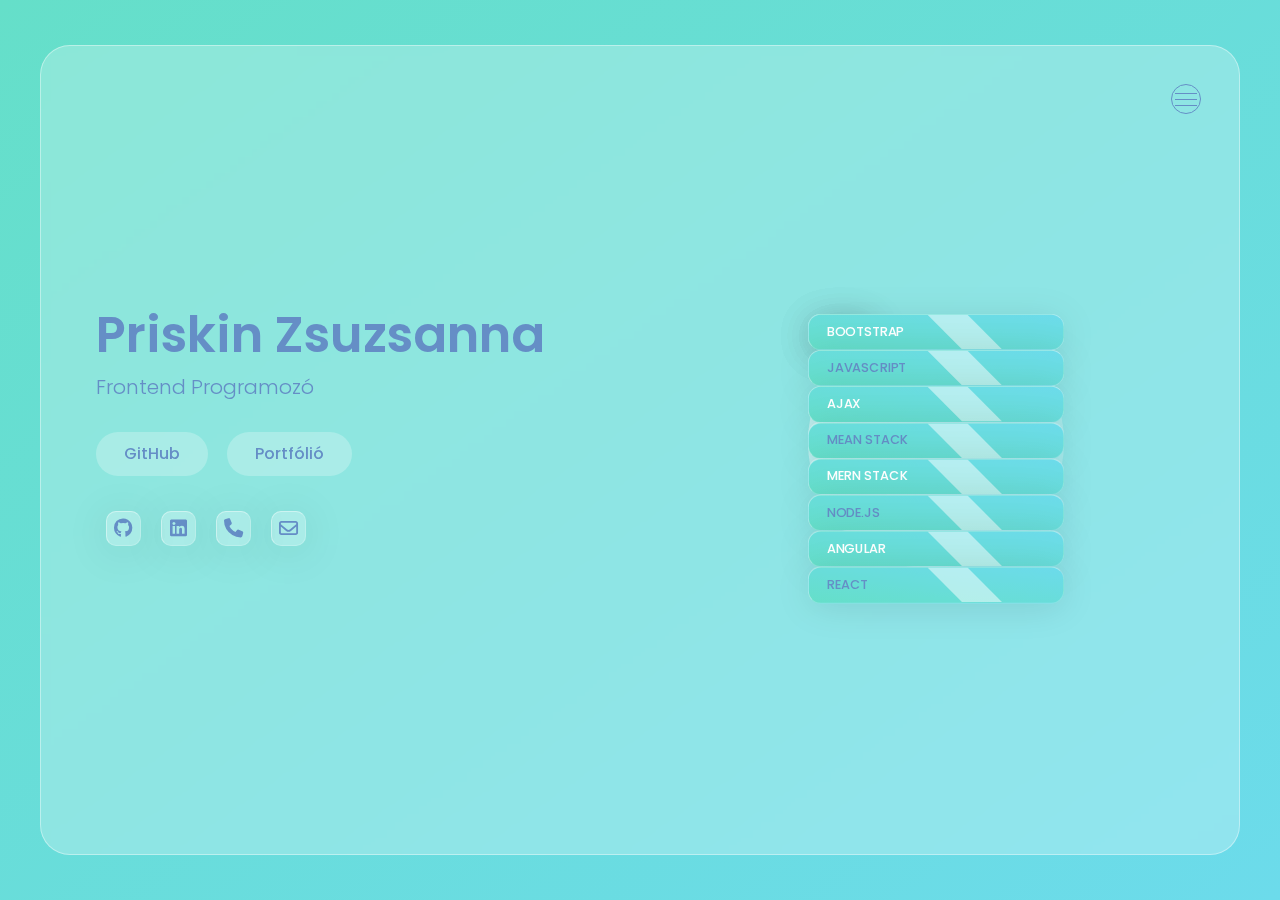
==== index.html @ 1f6a9b93 "favicon" ====
<!DOCTYPE html>
<html lang="en">

<head>
    <meta charset="UTF-8">
    <meta http-equiv="X-UA-Compatible" content="IE=edge">
    <meta name="viewport" content="width=device-width, initial-scale=1.0">
    <link rel="apple-touch-icon" sizes="180x180" href="/apple-touch-icon.png">
    <link rel="icon" type="image/png" sizes="32x32" href="/favicon-32x32.png">
    <link rel="icon" type="image/png" sizes="16x16" href="/favicon-16x16.png">
    <link rel="manifest" href="site.webmanifest">
    <link rel="stylesheet" href="https://cdnjs.cloudflare.com/ajax/libs/font-awesome/6.3.0/css/all.min.css">
    <link rel="stylesheet" href="style.css">
    <title>Priskin Zsuzsanna</title>
</head>

<body>

    <!--Main-->
    <div class="main">
        <!--Home-->
        <section class="home-section align-itens-center" id="home">
            <div class="menu">
                <div></div>
                <div></div>
                <div></div>
            </div>
            <div class="container">
                <div class="row align-itemns-center">
                    <div class="home-text">

                        <h1>priskin zsuzsanna</h1>
                        <h2>frontend programozó</h2>
                        <a href="https://github.com/PriskinZsuzsanna" target="_blank" class="btn">GitHub</a>
                        <a href="#portfolio" class="btn link" data-id="portfolio">portfólió</a>

                        <div class="social">
                            <ul>
                                <li><a href="https://github.com/PriskinZsuzsanna" target="_blank"><i
                                            class="fa-brands fa-github"></i></a></li>
                                <li><a href="https://www.linkedin.com/in/zsuzsanna-priskin-7938a9268/"
                                        target="_blank"><i class="fa-brands fa-linkedin"></i></a></li>
                                <li><a href="tel: +36308145597"><i class="fa-solid fa-phone"></i></a></li>
                                <li><a href="mailto:priskin.zsuzsanna@gmail.com"><i
                                            class="fa-regular fa-envelope"></i></a></li>
                            </ul>
                        </div>
                    </div>
                    <!--div class="home-img">
                        <div class="img-box">
                            <img src="home.jpg" alt="">
                        </div>
                    </div-->
                    <div class="cards">
                        <div class="circle-3">
                            <div class="card">
                                <h4>HTML</h4>
                            </div>
                            <div class="card">
                                <h4>CSS</h4>
                            </div>
                            <div class="card">
                                <h4>BOOTSTRAP</h4>
                            </div>
                            <div class="card">
                                <h4>JAVASCRIPT</h4>
                            </div>
                            <div class="card">
                                <h4>AJAX</h4>
                            </div>
                            <div class="card">
                                <h4>MEAN STACK</h4>
                            </div>
                            <div class="card">
                                <h4>MERN STACK</h4>
                            </div>
                            <div class="card">
                                <h4>NODE.JS</h4>
                            </div>
                            <div class="card">
                                <h4>ANGULAR</h4>
                            </div>
                            <div class="card">
                                <h4>REACT</h4>
                            </div>

                        </div>
                    </div>
                </div>
            </div>
        </section>

        <!--About-->
        <section class="about-section sec-padding hidden" id="about">
            <div class="menu">
                <div></div>
                <div></div>
                <div></div>
            </div>
            <div class="container">
                <div class="row">
                    <div class="section-title">
                        <h2>Rólam</h2>
                    </div>
                </div>
                <div class="row">
                    <!--div class="about-img">
                        <div class="img-box">
                            <img src="home.jpg" alt="">
                        </div>
                    </div-->
                    <div class="about-text">
                        <h3>Pályám</h3>
                        <p>Klasszikus gitárművészként mindig foglalkoztatott, hogyan lehet igazán igényes és elegánsan
                            működő internetes oldalakat létrehozni.
                            A programozásba autodidakta módon fogtam bele és azonnal magávalragadott a sokszínűség, a
                            folyton fejlődő technika, a logika és a design kapcsolata.
                        </p>
                        <p> Sokak első gondolata, hogy igazán messzire tévedtem eredeti pályámtól. Én ezzel
                            ellentétben
                            úgy érzem, hogy a zene, a tanítás és a programozás sokban hasonlít. Az összefüggések
                            felismerése, a hatékony és logikus gondolkozás fontossága, a kreativitás és az alkotás vágya
                            mindhárom szakmát áthathtja.
                        </p>
                        <h3>skills</h3>
                        <div class="skills">
                            <div class="skill-item">html</div>
                            <div class="skill-item">css</div>
                            <div class="skill-item">javascript</div>
                            <div class="skill-item">bootstrap</div>
                            <div class="skill-item">react</div>
                            <div class="skill-item">angular</div>
                            <div class="skill-item">Node.js</div>
                            <div class="skill-item">MERN</div>
                            <div class="skill-item">MEAN</div>
                        </div>

                    </div>

                    <div class="timelines">
                        <div class="about-tabs">
                            <button type="button" class="tab-item active" data-target="#education">tanulmányok</button>
                            <button type="button" class="tab-item" data-target="#experience">tapasztalat</button>
                        </div>
                        <!--Education timeline-->
                        <div class="tab-content active" id="education">
                            <div class="timeline">
                                <div class="timeline-item">
                                    <span class="date">2022-2023</span>
                                    <h4>junior frontend képzés <span>webler oktatóstúdió</span></h4>
                                    <p> Az autodidakta kezdés után a Webler Oktatstúdió Junior Frontend képzésén vettem
                                        részt. Az
                                        itt elsajátított ismeretek mentén rengeteg saját projektet készítettem.
                                        Az önálló tanulást a kurzus mellett is folytattam, és a kurzuson érintett
                                        témaköröket
                                        igyekeztem mélyebben is megismerni.
                                    </p>
                                </div>
                                <div class="timeline-item">
                                    <span class="date">2010 - 2012</span>
                                    <h4>klasszikus gitárművész MA & gitártanár MA <span>Liszt Ferenc Zeneművészeti
                                            Egyetem</span></h4>
                                    <p>
                                    </p>
                                </div>
                                <div class="timeline-item">
                                    <span class="date">2007 - 2010</span>
                                    <h4>klasszikus hangszerművész BA <span>Liszt Ferenc Zeneművészeti Egyetem</span>
                                    </h4>
                                    <p>
                                    </p>
                                </div>

                            </div>
                        </div>
                        <!--Experience-->
                        <div class="tab-content" id="experience">
                            <div class="timeline">
                                <div class="timeline-item">
                                    <span class="date">2022 - 2023</span>
                                    <h4>frontend programozó <span></span></h4>
                                    <p>Frontend gyakorlóprojektek
                                    </p>
                                    <a href="https://github.com/PriskinZsuzsanna" target="_blank" class="btn">GitHub</a>
                                    <a href="#portfolio" class="btn link" data-id="portfolio">portfólió</a>
                                </div>
                            </div>
                            <div class="timeline">
                                <div class="timeline-item">
                                    <span class="date">2009 - </span>
                                    <h4>klasszikus gitártanár <span>Tóth Aladár Zeneiskola</span></h4>
                                    <p>Programozó tanulmányaim megkezdése mellett klasszikus gitártanárként dolgozom. 14
                                        év
                                        folyamatos munkaviszonyt tudok magam mögött a közoktatásban.
                                    </p>

                                </div>
                            </div>

                        </div>
                        <div class="about-btns">
                            <a href="#" class="btn">Életrajz</a>
                            <a href="#contact" class="btn link" data-id="contact">Kapcsolat</a>
                        </div>
                    </div>
                </div>
            </div>
        </section>

        <!--Portfolio-->
        <section class="portfolio-section sec-padding hidden" id="portfolio">
            <div class="menu">
                <div></div>
                <div></div>
                <div></div>
            </div>
            <div class="container">
                <div class="row">
                    <div class="section-title">
                        <h2>portfólió</h2>
                    </div>
                </div>
                <div class="row">
                    <!--Portfolio Item start-->
                    <div class="portfolio-item">
                        <div class="portfolio-item-thumbnail">
                            <a href="https://priskinzsuzsanna.github.io/OOP-Dictionary/" target="_blank">
                                <img src="img/port/dictionary.png" alt="">
                            </a>
                        </div>
                        <h3 class="portfolio-item-title">dictionary</h3>
                        <button type="button" class="btn view-project-btn">info</button>
                        <div class="portfolio-item-details">
                            <div class="description">
                                <h3>Angol egynyelvű szótár jegyzet funkcióval</h3>
                                <p>Javascript: Object Oriented Programing</p>
                                <div class="skills">
                                    <div class="skill-item">OOP</div>
                                    <div class="skill-item">Javascript</div>
                                    <div class="skill-item">Api</div>
                                    <div class="skill-item">Local Storage</div>
                                    <div class="skill-item">Light - Dark theme</div>
                                    <div class="skill-item">Show - Hide elements</div>
                                    <div class="skill-item">Playing Audio</div>
                                </div>
                                <button class="btn"><a href="https://priskinzsuzsanna.github.io/OOP-Dictionary/"
                                        target="_blank">live site</a></button>
                            </div>
                        </div>
                    </div>
                    <div class="portfolio-item">
                        <div class="portfolio-item-thumbnail">
                            <a href="https://priskinzsuzsanna.github.io/FrontendMentorProject-dashboard/"
                                target="_blank">
                                <img src="img/port/dashboard.png" alt="">
                            </a>
                        </div>
                        <h3 class="portfolio-item-title">dashboard</h3>
                        <button type="button" class="btn view-project-btn">info</button>
                        <div class="portfolio-item-details">
                            <div class="description">
                                <h3>Tevékenységnapló</h3>
                                <p>Frontend Mentor Project</p>
                                <div class="skills">
                                    <div class="skill-item">Javascript</div>
                                    <div class="skill-item">Json data</div>
                                    <div class="skill-item">Css Grid</div>
                                    <div class="skill-item">Flexbox</div>
                                    <div class="skill-item">Mobile First Workflow</div>
                                    <div class="skill-item">Active data</div>
                                </div>
                                <button class="btn"><a
                                        href="https://priskinzsuzsanna.github.io/FrontendMentorProject-dashboard/"
                                        target="_blank">live site</a></button>
                            </div>
                        </div>
                    </div>
                    <div class="portfolio-item">
                        <div class="portfolio-item-thumbnail">
                            <a href="https://priskinzsuzsanna.github.io/OOP---ToDo-List/" target="_blank">
                                <img src="img/port/todo-1.png" alt="">
                            </a>
                        </div>
                        <h3 class="portfolio-item-title">todo list with OOP</h3>
                        <button type="button" class="btn view-project-btn">info</button>
                        <div class="portfolio-item-details">
                            <div class="description">
                                <h3>Feladatlista</h3>
                                <p>Javascript: Object Oriented Programming</p>
                                <div class="skills">
                                    <div class="skill-item">Javascript</div>
                                    <div class="skill-item">OOP</div>
                                    <div class="skill-item">Local Storage</div>
                                    <div class="skill-item">Light - Dark theme</div>
                                </div>
                                <button class="btn"><a href="https://priskinzsuzsanna.github.io/OOP---ToDo-List/"
                                        target="_blank">live site</a></button>
                            </div>

                        </div>
                    </div>
                    <div class="portfolio-item">
                        <div class="portfolio-item-thumbnail">
                            <a href="https://priskinzsuzsanna.github.io/Todo-List-with-log-in---javascript/"
                                target="_blank">
                                <img src="img/port/todo-2.png" alt="">
                            </a>
                        </div>
                        <h3 class="portfolio-item-title">todo list with login</h3>
                        <button type="button" class="btn view-project-btn">info</button>
                        <div class="portfolio-item-details">
                            <div class="description">
                                <h3>Feladatlista Bejelentkező felülettel</h3>
                                <p>Javascript</p>
                                <div class="skills">
                                    <div class="skill-item">Javascript</div>
                                    <div class="skill-item">Log in</div>
                                    <div class="skill-item">Todo list</div>
                                    <div class="skill-item">Light - Dark theme saved in local storage</div>
                                </div>
                                <button class="btn"><a
                                        href="https://priskinzsuzsanna.github.io/Todo-List-with-log-in---javascript/"
                                        target="_blank">live site</a></button>
                            </div>
                        </div>
                    </div>
                    <div class="portfolio-item">
                        <div class="portfolio-item-thumbnail">
                            <a href="https://priskinzsuzsanna.github.io/Bootstrap-Balett-LandingPage/" target="_blank">
                                <img src="img/port/balett.png" alt="">
                            </a>
                        </div>
                        <h3 class="portfolio-item-title">balett studio website</h3>
                        <button type="button" class="btn view-project-btn">info</button>
                        <div class="portfolio-item-details">
                            <div class="description">
                                <h3>Balett landing page</h3>
                                <p>Bootstrap Project</p>
                                <div class="skills">
                                    <div class="skill-item">Javascript</div>
                                    <div class="skill-item">New IntersectionObserver</div>
                                    <div class="skill-item">Animations</div>
                                    <div class="skill-item">Bootstrap</div>
                                    <div class="skill-item">CSS</div>
                                    <div class="skill-item">Log in</div>

                                </div>
                                <button class="btn"><a
                                        href="https://priskinzsuzsanna.github.io/Bootstrap-Balett-LandingPage/"
                                        target="_blank">live site</a></button>
                            </div>
                        </div>
                    </div>
                    <div class="portfolio-item">
                        <div class="portfolio-item-thumbnail">
                            <a href="https://priskinzsuzsanna.github.io/Instruments-Memory-Game---Javascript/"
                                target="_blank">
                                <img src="img/port/memory.png" alt="">
                            </a>
                        </div>
                        <h3 class="portfolio-item-title">memory game</h3>
                        <button type="button" class="btn view-project-btn">info</button>
                        <div class="portfolio-item-details">
                            <div class="description">
                                <h3>Memória Játék</h3>
                                <p>javascript</p>
                                <div class="skills">
                                    <div class="skill-item">Javascript</div>
                                    <div class="skill-item">Card matching logic</div>
                                    <div class="skill-item">Reset and shuffle cards for new game</div>
                                    <div class="skill-item">CSS</div>
                                    <div class="skill-item">Flipping cards in css</div>
                                    <div class="skill-item">Keyframes</div>

                                </div>
                                <button class="btn"><a
                                        href="https://priskinzsuzsanna.github.io/Instruments-Memory-Game---Javascript/"
                                        target="_blank">live site</a></button>
                            </div>
                        </div>
                    </div>
                </div>
            </div>
        </section>

        <!--Contact-->
        <section class="contact-section sec-padding hidden " id="contact">
            <div class="menu">
                <div></div>
                <div></div>
                <div></div>
            </div>
            <div class="container">
                <div class="row">
                    <div class="section-title">
                        <h2>kapcsolat</h2>
                    </div>
                </div>
                <div class="row">
                    <div class="form">
                        <form action="https://formsubmit.co/priskin.zsuzsanna@gmail.com" method="POST">
                            <input type="hidden" name="_next"
                                value="https://priskinzsuzsanna.github.io/priskin.zsuzsanna/thankyou.html">
                            <div class="input-data">
                                <input type="text" name="Name" required>
                                <div class="underline"></div>
                                <label for="">Név</label>
                            </div>
                            <div class="input-data">
                                <input type="email" name="Email" required>
                                <div class="underline"></div>
                                <label for="">E-mail</label>
                            </div>
                            <div class="input-data textarea">
                                <textarea rows="8" cols="80" name="Message" required></textarea>
                                <div class="underline"></div>
                                <label for="">Üzenet</label>
                            </div>
                            <div class="button">
                                <button type="submit" value="submit">Küldés</button>
                            </div>
                        </form>

                    </div>
                    <div class="social">
                        <ul>
                            <li><a href="https://github.com/PriskinZsuzsanna" target="_blank"><i
                                        class="fa-brands fa-github"></i></a></li>
                            <li><a href="https://www.linkedin.com/in/zsuzsanna-priskin-7938a9268/" target="_blank"><i
                                        class="fa-brands fa-linkedin"></i></a></li>
                            <li><a href="tel: +36308145597"><i class="fa-solid fa-phone"></i></a></li>
                            <li><a href="mailto:priskin.zsuzsanna@gmail.com"><i class="fa-regular fa-envelope"></i></a>
                            </li>
                        </ul>
                    </div>
                </div>
            </div>
        </section>


    </div>

    <!--Portfolio Pop-Up-->
    <div class="portfolio-popup">
        <div class="pp-inner">
            <div class="pp-content">
                <div class="pp-header">
                    <button type="button" class="btn pp-close"><i class="fa-solid fa-x"></i></button>
                    <div class="pp-thumbnail">
                        <img src="" alt="">
                    </div>
                    <h3></h3>
                </div>
                <div class="pp-body">
                </div>
            </div>
        </div>
    </div>

    <!--Menu Pop-Up-->
    <div class="menu-popup">
        <div class="menu-inner">
            <div class="menu-content">
                <div class="link-a" id="home-btn">
                    <a href="#home" data-id="home">
                        <i class="fa-brands fa-wirsindhandwerk"></i>
                        <h2>Home</h2>
                    </a>
                </div>
                <div class="link-a" id="about-btn">
                    <a href="#about" data-id="about">
                        <i class="fa-solid fa-person-booth"></i>
                        <h2>Rólam</h2>
                    </a>
                </div>
                <div class="link-a" id="portfolio-btn">
                    <a href="#portfolio" data-id="portfolio">
                        <i class="fa-solid fa-compass-drafting"></i>
                        <h2>Portfólió</h2>
                    </a>
                </div>
                <div class="link-a" id="contact-btn">
                    <a href="#contact" data-id="contact">
                        <i class="fa-solid fa-person-through-window"></i>
                        <h2>Kapcsolat</h2>
                    </a>
                </div>

                <div class="git-hub">
                    <button class="btn"><a href="https://github.com/PriskinZsuzsanna"
                            target="_blank">GitHub</a></button>
                </div>

                <div class="close-menu">
                    <i class="fa-solid fa-xmark"></i>
                </div>
            </div>
        </div>
    </div>




    </div>

    <script src="main.js"></script>
</body>

</html>
---- style.css ----
/*---Fonts--*/
@import url('https://fonts.googleapis.com/css2?family=Poppins:ital,wght@0,300;0,400;0,600;0,700;1,500&display=swap');

/*---Variables----*/
:root {
    --bg-button-1: linear-gradient(to right top, #65dfc9, #6cdbeb);
    --button-2: linear-gradient(100deg, #42669678, #16cac1b5, #3498dbab, #65dfc9c4, #658dc6c8);
    --circle-1: linear-gradient(to right bottom, rgba(255, 255, 255, 0.8), rgba(255, 255, 255, 0.3));
    --circle-2: linear-gradient(to right bottom, rgba(255, 255, 255, 0.6), rgba(255, 255, 255, 0.25));
    --color-light: #658ec6;
    --color-dark: #426696;
    --bg-1: #65dfc9;
    --bg-2: #6cdbeb;
    --white-alpha-40: rgba(255, 255, 255, 0.40);
    --white-alpha-25: rgba(255, 255, 255, 0.25);
    --white: #ffffff;
    --circle-3: #16cac1;
    --link: #658dc6c3;
    --blue-dark: #18293c;
    --backdrop-filter-blur: blur(5px);

}

/*----Global ----*/
* {
    box-sizing: border-box;
    padding: 0;
    margin: 0;
    outline: none;
}

::before,
::after {
    box-sizing: border-box;
}

body {
    min-height: 100vh;
    background-image: linear-gradient(to bottom right, var(--pink-light), var(--cyan-light));
    background-image: linear-gradient(to bottom right, var(--bg-1), var(--bg-2));
    background-attachment: fixed;
    font-size: 16px;
    font-family: 'Poppins', sans-serif;
    font-weight: 300;
    line-height: 1.5;
    overflow-x: hidden;
    -webkit-tap-highlight-color: transparent;
    padding: 5vh 15px;
    color: var(--color-light);
}

body.hide-scrolling {
    overflow-y: hidden;
}

body::before {
    content: '';
    position: fixed;
    left: 0;
    top: 0;
    height: 100%;
    width: 100%;
    background-color: var(--green-yellow);
    z-index: -1;
    opacity: 0.12;
}

a {
    text-decoration: none;
}

h1,
h2 {
    font-weight: 600;
}

h3,
h4,
h5,
h6 {
    font-weight: 500;
}

img {
    max-width: 100%;
    vertical-align: middle;
}

ul {
    list-style: none;
}

section {
    background-color: var(--white-alpha-25);
    border: 1px solid var(--white-alpha-40);
    min-height: 90vh;
    border-radius: 30px;
    backdrop-filter: var(--backdrop-filter-blur);
}

.main {
    max-width: 1200px;
    margin: auto;
    transition: 0.5s ease-in-out;
}

.main.fade-out {
    opacity: 0.07;
}


.container {
    padding: 0 40px;
    width: 100%;
}

.row {
    display: flex;
    flex-wrap: wrap;
}

.align-itens-center {
    align-items: center;
}

.hidden {
    display: none !important;
}

.sec-padding {
    padding: 80px 0;
}

/*------Section title-------*/
.section-title {
    padding: 0 15px;
    width: 100%;
    text-align: center;
    margin-bottom: 40px;
}

.section-title h2 {
    font-size: 40px;
    text-transform: capitalize;
}



/*------Custom scrollbar-------*/

::-webkit-scrollbar {
    width: 8px;
}

::-webkit-scrollbar-track {
    background-color: var(--white);
}

::-webkit-scrollbar-thumb {
    background-color: var(--color-light);
}

/*------Buttons-------*/
button {
    font-family: inherit;
    user-select: none;
}

.btn {
    line-height: 1.5;
    background-color: var(--white-alpha-25);
    border: 1 px solid var(--white-alpha-40);
    padding: 10px 28px;
    display: inline-block;
    border-radius: 30px;
    color: var(--color-light);
    font-weight: 500;
    text-transform: capitalize;
    font-family: inherit;
    font-size: 16px;
    cursor: pointer;
    user-select: none;
    position: relative;
    overflow: hidden;
    vertical-align: middle;
    transition: color 0.3s ease;
}

.btn::before {
    content: '';
    position: absolute;
    left: 0;
    top: 0;
    height: 100%;
    width: 0%;
    background-color: var(--color-light);
    z-index: -1;
    transition: width 0.3s ease;
}

.btn:hover::before {
    width: 100%;
}

.btn:hover {
    color: var(--white);
}

a {
    color: var(--color-light);
}

button:hover a {
    color: var(--white);
}

/*------Home-------*/
.home-section {
    position: relative;
}

.menu {
    position: absolute;
    top: 3vw;
    right: 3vw;
    width: 30px;
    height: 30px;
    background: transparent;
    border-radius: 50%;
    border: 1px solid var(--color-light);
    cursor: pointer;
    display: flex;
    flex-direction: column;
    align-items: center;
    justify-content: center;
    gap: 5px;
    overflow: hidden;
    padding: 3px;
}

.menu div {
    width: 100%;
    height: 1px;
    background: var(--color-light);
    pointer-events: none;
}

.home-section {
    display: flex;
    padding-block: 90px;
}

.home-text,
.home-img,
.cards {
    width: 50%;
    padding: 15px;
}

.home-text p {
    font-size: 18px;
}

.home-text h1 {
    font-size: 50px;
    text-transform: capitalize;
}

.home-text h2 {
    font-size: 20px;
    text-transform: capitalize;
    font-weight: 300;
    margin: 0 0 30px;
}

.home-text .btn {
    margin: 0 15px 15px 0;
}

.home-img .img-box {
    /*max-width: 100% ????*/
    max-width: 360px;
    max-height: 360px;
    background-color: var(--white-alpha-25);
    border-radius: 50%;
    border: 8px solid var(--white-alpha-25);
    overflow: hidden;
    margin: auto;
}

.home-img .img-box img {
    width: 100%;
}


#home .social ul {
    justify-content: left;
    margin-top: 10px;
}

#home .social ul li a {
    width: 35px;
    height: 35px;
}


.cards {

    height: 21rem;
    margin-inline: auto;
    position: relative;
}

.circle-3 {
    background-color: var(--circle-3);
    background: linear-gradient(to right bottom, rgba(255, 255, 255, 0.517), rgba(255, 255, 255, 0.134));
    border-radius: 50%;
    height: 20rem;
    width: 20rem;
    position: absolute;
    top: 0;
    left: 50%;
    translate: -45%;
    scale: .8;
}

.card,
.cv-card {
    width: auto;
    background: linear-gradient(to right top, var(--bg-1), var(--bg-2));
    border-radius: 1rem;
    padding: .6rem 1.4rem;
    font-size: 1rem;
    box-shadow: 6px 6px 20px rgba(122, 122, 122, 0.753);
    position: relative;
    border: 1px solid rgba(255, 255, 255, 0.4);
    border-right: 1px solid rgba(255, 255, 255, 0.2);
    border-bottom: 1px solid rgba(255, 255, 255, 0.2);
    box-shadow: 0 5px 45px rgba(0, 0, 0, 0.1);
    backdrop-filter: blur(2px);
    transition: 0.5s;
    overflow: hidden;
}

.cv-card {
    width: fit-content;
}

.card:hover,
.cv-card:hover {
    scale: .9;
    translate: 0 -5px;
    cursor: pointer;
}

.card::before,
.cv-card::before {
    content: '';
    position: absolute;
    top: 0;
    left: 0;
    width: 50px;
    height: 100%;
    background: rgba(255, 255, 255, 0.5);
    transform: skewX(45deg) translateX(170px);
    transition: 0.5s;
}

.card:hover::before,
.cv-card:hover::before {
    transform: skewX(45deg) translateX(-150px);
}

.card:nth-of-type(1) h4,
.card:nth-of-type(3) h4,
.card:nth-of-type(5) h4,
.card:nth-of-type(7) h4,
.card:nth-of-type(9) h4,
.cv-card h4 a {
    color: var(--white);
}

.card:nth-of-type(1) {
    position: absolute;
    /*
    top: 0;
    left: 16px;*/
    animation: card1 2s;
    animation-fill-mode: forwards;
}

.card:nth-of-type(2) {
    position: absolute;
    /*
    top: 64px;
    left: -48px;
    translate: 36%;*/
    animation: card2 1.7s;
    animation-fill-mode: forwards;
}

.card:nth-of-type(3) {
    /*position: absolute;
    top: 128px;
    left: -64px;*/
    animation: card3 1.5s;
    animation-fill-mode: forwards;
}

.card:nth-of-type(4) {
    /*position: absolute;
    top: 192px;
    left: -32px;*/
    animation: card4 2s;
    animation-fill-mode: forwards;
}

.card:nth-of-type(5) {
    /*position: absolute;
    top: 256px;
    left: 32px;*/
    animation: card5 2.5s;
    animation-fill-mode: forwards;
}

.card:nth-of-type(6) {
    /*position: absolute;
    bottom: 0;
    right: 0;*/
    animation: card6 2s;
    animation-fill-mode: forwards;
}

.card:nth-of-type(7) {
    /*position: absolute;
    bottom: 64px;
    right: -32px;*/
    animation: card7 1.5s;
    animation-fill-mode: forwards;
}

.card:nth-of-type(8) {
    /*position: absolute;
    top: 144px;
    right: 32px*/
    animation: card8 1.7s;
    animation-fill-mode: forwards;
}

.card:nth-of-type(9) {
    /*position: absolute;
    top: 80px;
    right: 64px*/
    animation: card9 2s;
    animation-fill-mode: forwards;
}

.card:nth-of-type(10) {
    /*position: absolute;
    top: 16px;
    right: 32px;*/
    animation: card10 2.5s;
    animation-fill-mode: forwards;
}

/*----About section-----*/
#about .row {
    justify-content: space-between;
    gap: 20px;
}

.about-text {
    width: 46%;
    padding: 0 15px;
    display: flex;
    flex-direction: column;
    align-items: flex-start;
    justify-content: space-between;
    gap: 20px;
}

.timelines {
    width: 46%;
    padding: 0 15px;
}

.about-text h3 {
    padding-top: 0;
}

.about-text p {
    margin-bottom: 20px;
}


.about-text button {
    width: 40%;
}

.about-text h3 {
    text-transform: capitalize;
    font-size: 20px;
    margin: 0 0 20px;
}

.skills {
    display: flex;
    flex-wrap: wrap;
}

.skill-item {
    background-color: var(--white-alpha-25);
    border: 1px solid var(--white-alpha-40);
    padding: 5px 15px;
    text-transform: capitalize;
    margin: 0 10px 10px 0;
    border-radius: 20px;
}

.about-tabs .tab-item {
    padding: 0 0 2px;
    background-color: transparent;
    border: none;
    text-transform: capitalize;
    display: inline-block;
    color: var(--blue-dark);
    font-size: 20px;
    cursor: pointer;
    font-weight: 500;
    margin: 0 30px 0 0;
    position: relative;
    opacity: 0.5;
    transition: all 0.3s ease;
}

.about-tabs .tab-item:last-child {
    margin: 0;
}

.about-tabs .tab-item::before {
    content: '';
    position: absolute;
    left: 0;
    bottom: 0;
    width: 0%;
    height: 1px;
    background-color: var(--blue-dark);
    transition: width 0.3s ease;
}

.about-tabs .tab-item:hover::before {
    width: 100%;
}

.about-tabs .tab-item.active::before {
    width: 100%;
    background-color: var(--color-light);
}

.about-tabs .tab-item.active {
    color: var(--color-light);
    opacity: 1;
    cursor: auto;
}

.timelines .timeline {
    position: relative;
}

.timelines .timeline::before {
    content: '';
    position: absolute;
    height: 100%;
    width: 1px;
    top: 0;
    left: 5px;
    background-color: var(--color-light);

}

.timelines .tab-content {
    padding: 40px 0;
    display: none;
}

.timelines .tab-content.active {
    display: block;
}

.timelines .timeline-item {
    margin-bottom: 30px;
    position: relative;
    padding: 10px 0 0 40px;
}

.timelines .timeline-item::before {
    content: '';
    position: absolute;
    height: 11px;
    width: 11px;
    background-color: var(--color-light);
    left: 0;
    top: 16px;
    border-radius: 50%;
}

.timelines .timeline-item:last-child {
    margin-bottom: 0;
}

.timelines .timeline-item .date {
    display: block;
    color: var(--color-light);
    font-weight: 400;
    margin: 0 0 10px;
}

.timelines .timeline-item h4 {
    font-size: 18px;
    text-transform: capitalize;
    margin: 0 0 10px;
}

.timelines .timeline-item span {
    font-weight: 400;
}

.timelines .btn {
    margin: 15px 15px 15px 0;
}

/*-----Portfolio-------*/

.portfolio-section {
    padding-bottom: 50px;
}

.portfolio-item {
    width: calc((100% / 3) - 30px);
    margin: 0 15px 30px;
    display: flex;
    flex-direction: column;
    align-items: center;
    justify-content: space-between;
}

.portfolio-item-thumbnail {
    padding: 10px;
    background-color: var(--white-alpha-25);
    border: 1px solid var(--white-alpha-40);
    border-radius: 10px;
    position: relative;
    transition: all .3s ease-in;
    overflow: hidden;
}

.portfolio-item-thumbnail::after {
    content: 'live site';
    position: absolute;
    display: flex;
    align-items: center;
    justify-content: center;
    inset: 0;
    translate: -50% 0;
    opacity: 0;
    color: var(--white);
    font-size: 20px;
    background: #658dc6e3;
    border-radius: 10px;
    cursor: pointer;
    pointer-events: none;
    transition: all .5s ease-in-out;
}

.portfolio-item-thumbnail:hover::after {
    translate: 0 0;
    opacity: 1;
}

.portfolio-item-thumbnail img {
    width: 100%;
    border-radius: 10px;
    pointer-events: none;
}

.portfolio-item h3 {
    font-size: 20px;
    text-transform: capitalize;
    margin: 20px 0;
    text-align: center;
}

.portfolio-item-details {
    display: none;
}

/*Portfolio Pop-up*/

.portfolio-popup {
    position: fixed;
    left: 0;
    top: 0;
    height: 100%;
    width: 100%;
    z-index: 200;
    visibility: hidden;
    overflow-y: auto;
}

.portfolio-popup.open {
    visibility: visible;
    overflow-y: auto;
}

.pp-inner {
    min-height: 100vh;
    padding: 40px 15px;
    display: flex;
    align-items: center;
    justify-content: center;
}

.pp-content {
    background-color: var(--white-alpha-25);
    padding: 30px;
    border-radius: 30px;
    max-width: 600px;
    /*1000 - nagyobb képpel*/
    width: 100%;
    border: 1px solid var(--white-alpha-40);
    backdrop-filter: var(--backdrop-filter-blur);
    opacity: 0;
    transform: scale(0.9)
}

.portfolio-popup.open .pp-content {
    opacity: 1;
    transform: scale(1);
    transition: all 0.5s ease;
}

.portfolio-popup.open .skills {
    justify-content: center;
}

/*
.pp-header {
    display: flex;
    flex-direction: column;
    justify-content: center;
    align-items: center;
}*/

.pp-header {
    position: relative;
}

.pp-header .btn {
    height: 40px;
    width: 40px;
    padding: 0;
    display: flex;
    align-items: center;
    justify-content: center;
    position: absolute;
    right: -40px;
    top: -40px;
}

.pp-thumbnail img {
    border-radius: 10px;
}

.pp-header h3 {
    font-size: 25px;
    text-transform: capitalize;
    margin: 20px 0 15px;
    text-align: center;
}

.pp-body .description {
    margin-bottom: 20px;
    text-align: justify;
}

.description {
    display: flex;
    flex-direction: column;
    align-items: center;
    justify-content: space-between;
    gap: 25px;
}

.pp-body a {
    text-transform: lowercase;
    color: var(--color-light);
}

.pp-body button:hover a {
    color: #fff;
}

/*---------------------Contact------------------------*/

.contact-section .form {
    padding-inline: 5%;
    width: 100%;
    display: flex;
    flex-direction: column;
    align-items: center;
    justify-content: center;
}

.contact-section .input-data {
    position: relative;
}

.contact-section input,
.contact-section textarea,
.contact-section button {
    width: 100%;
    padding: 10px;
    margin-top: 40px;
    border: none;
    outline: none;
    background: none;
    resize: none;
    color: var(--color-light)
}

.contact-section textarea {
    height: 130px;
}

.contact-section label,
.contact-section ::placeholder,
.contact-section button {
    color: var(--color-light);
}

.contact-section .button {
    width: 100%;
    display: flex;
    justify-content: center;
    align-items: center;
    border: none;
}

.contact-section button {
    cursor: pointer;
    width: 60%;
    background: linear-gradient(100deg, #42669678, #16cac1b5, #3498dbab, #65dfc9c4, #658dc6c8);
    border-radius: 35px;
    color: var(--white);
}

.contact-section .input-data label {
    position: absolute;
    pointer-events: none;
    bottom: 10px;
    left: 0;
    font-size: 16px;
    transition: all 0.3s ease;
}

.contact-section .textarea label {
    width: 100%;
    bottom: 20px;
}


.contact-section .input-data input:focus~label,
.contact-section .input-data input:valid~label,
.contact-section .textarea textarea:valid~label {
    transform: translateY(-30px);
    font-size: 14px;
    color: #3498dbc9;
}

.contact-section .textarea textarea:focus~label {
    transform: translateY(-120px);
    font-size: 14px;
    color: #3498dbc9;
}

.contact-section .input-data input:focus~.underline:before,
.contact-section .input-data input:valid~.underline:before,
.contact-section .textarea textarea:focus~.underline:before,
.contact-section .textarea textarea:valid~.underline:before {
    transform: scale(1);
}

.contact-section .input-data .underline {
    position: absolute;
    bottom: 0;
    height: 2px;
    width: 100%;
    background: linear-gradient(100deg, #426696, #16cac1, #3498db, #65dfc9, #658ec6);
}

.contact-section .input-data .underline:before {
    position: absolute;
    content: "";
    height: 2px;
    width: 100%;
    background: var(--white);
    transform: scaleX(0);
    transform-origin: center;
    transition: transform 0.3s ease;
}

/*--------------------Social--------------------------*/

#contact .social {
    width: 70%;
    margin-inline: auto;
}

.social ul {
    position: relative;
    display: flex;
    justify-content: center;
    z-index: 2;
    margin-top: 2rem;
}

.social ul li {
    position: relative;
    list-style: none;
    margin: 10px;
}

.social ul li a {
    position: relative;
    width: 50px;
    height: 50px;
    display: inline-block;
    border-radius: 10px;
    display: flex;
    justify-content: center;
    align-items: center;
    text-decoration: none;
    color: #658ec6;
    font-size: 1.2rem;
    border: 1px solid rgba(255, 255, 255, 0.4);
    border-right: 1px solid rgba(255, 255, 255, 0.2);
    border-bottom: 1px solid rgba(255, 255, 255, 0.2);
    box-shadow: 0 5px 45px rgba(0, 0, 0, 0.1);
    backdrop-filter: blur(2px);
    transition: 0.5s;
    overflow: hidden;
}

.social ul li a:hover {
    translate: 0 -10px;
}

.social ul li a::before {
    content: '';
    position: absolute;
    top: 0;
    left: 0;
    width: 50px;
    height: 100%;
    background: rgba(255, 255, 255, 0.5);
    transform: skewX(45deg) translateX(150px);
    transition: 0.5s;
}

.social ul li a:hover::before {
    transform: skewX(45deg) translateX(-150px);
}

/*---------------------Menu---------------*/

.menu-popup {
    position: fixed;
    left: 0;
    top: 0;
    height: 100%;
    width: 100%;
    z-index: 200;
    visibility: hidden;
    overflow-y: auto;
}

.menu-popup.open {
    visibility: visible;
    overflow-y: auto;
}

.menu-inner {
    min-height: 100vh;
    padding: 40px 15px;
    display: flex;
    align-items: center;
    justify-content: center;
}

.menu-content {
    background-color: var(--white-alpha-25);
    padding: 50px 30px;
    border-radius: 30px;
    max-width: 600px;
    /*1000 - nagyobb képpel*/
    width: 100%;
    border: 1px solid var(--white-alpha-40);
    backdrop-filter: var(--backdrop-filter-blur);
    opacity: 0;
    transform: scale(0.9);
    position: relative;
}

.menu-popup.open .menu-content {
    opacity: 1;
    transform: scale(1);
    transition: all 0.5s ease;
    display: flex;
    flex-direction: column;
    align-items: center;
    justify-content: center;
    gap: 20px;
}

.menu-popup.open .close-menu {
    position: absolute;
    top: 20px;
    right: 20px;
    cursor: pointer;
}

.link-a a {
    display: flex;
    align-items: center;
    gap: 10px;
    color: var(--color-light);
}

.git-hub .btn a {
    color: var(--color-light);
}

.link-a i,
.link-a h2 {
    pointer-events: none;
}

/*----------------Thank You -----------------*/
.check {
    width: 100px;
    height: 100px;
    background: #3498db;
    border-radius: 50%;
    position: relative;
}

.thank-you-modal {
    display: flex;
    flex-direction: column;
    align-items: center;
    justify-content: center;
    padding-top: 25vh;
    gap: 2rem;
}

.check::after {
    content: '';
    position: absolute;
    top: 65%;
    left: 46%;
    rotate: 130deg;
    transform-origin: top;
    width: 3px;
    height: 20px;
    background: linear-gradient(#16cac1, #65dfc9, #65dfc9ad);

}

.check::before {
    content: '';
    position: absolute;
    top: 65%;
    left: 45%;
    rotate: 220deg;
    transform-origin: top;
    width: 3px;
    height: 40px;
    background: linear-gradient(#16cac1, #65dfc9, #65dfc9ad);
}

.thank-you-text h2 {
    padding-bottom: .5rem;
}

.thank-you-modal button {
    margin-top: 0;
    padding: 8px 33px;
}

/*---------------------Keyframes----------------*/

@keyframes card1 {
    0% {
        position: absolute;
        top: 35%;
        left: -25%;
        opacity: 0;
    }

    100% {
        position: absolute;
        top: 0;
        left: 16px;
        opacity: 1;
    }
}

@keyframes card2 {
    0% {
        position: absolute;
        top: -35%;
        left: -15%;
        opacity: 0;
    }

    100% {
        position: absolute;
        top: 64px;
        left: -48px;
        translate: 38%;
        opacity: 1;
    }

}

@keyframes card3 {
    0% {
        position: absolute;
        top: 20%;
        left: -45%;
        opacity: 0;
    }

    100% {
        position: absolute;
        top: 128px;
        left: -64px;
        opacity: 1;
    }

}

@keyframes card4 {
    0% {
        position: absolute;
        top: 10%;
        left: 45%;
        opacity: 0;
    }

    100% {
        position: absolute;
        top: 192px;
        left: -32px;
        opacity: 1;
    }
}

@keyframes card5 {
    0% {
        position: absolute;
        top: 90%;
        left: -25%;
        opacity: 0;
    }

    100% {
        position: absolute;
        top: 256px;
        left: 32px;
        opacity: 1;
    }
}

@keyframes card6 {
    0% {
        position: absolute;
        bottom: 120%;
        right: -5%;
        opacity: 0;
    }

    100% {
        position: absolute;
        bottom: 0;
        right: 0;
        opacity: 1;
    }
}

@keyframes card7 {
    0% {
        position: absolute;
        bottom: 60%;
        right: -25%;
        opacity: 0;
    }

    100% {
        position: absolute;
        bottom: 64px;
        right: -32px;
        opacity: 1;
    }
}

@keyframes card8 {
    0% {
        position: absolute;
        top: 20%;
        right: 15%;
        opacity: 0;
    }

    100% {
        position: absolute;
        top: 144px;
        right: 32px;
        opacity: 1;
    }
}

@keyframes card9 {
    0% {
        position: absolute;
        top: -20%;
        right: 15%;
        opacity: 0;
    }

    100% {
        position: absolute;
        top: 80px;
        right: 64px;
        opacity: 1;
    }
}

@keyframes card10 {
    0% {
        position: absolute;
        top: 70%;
        right: 5%;
        opacity: 0;
    }

    100% {
        position: absolute;
        top: 16px;
        right: 32px;
        opacity: 1;
    }
}






/*--------------Media Q----------------*/

@media screen and (max-width: 770px) {

    body {
        font-size: .9rem;
    }

    .home-text h1 {
        font-size: 40px;
    }

    .container {
        padding: 0 10px;
    }

    .row {
        flex-direction: column;
        gap: 30px;
        text-align: center;
    }

    .menu {
        top: 5vw;
        right: 5vw;
    }

    .home-text,
    .home-img,
    .cards {
        width: 100%;
        padding: 0;
    }

    #home .social ul {
        width: 100%;
        justify-content: center;
    }

    #about .row h3 {
        margin-bottom: 0;
    }

    #about .row .about-text,
    #about .row .timelines {
        width: 100%;
    }

    #about .row .about-text h3 {
        margin-inline: auto;
    }

    #about .row .about-text .skills {
        justify-content: center;
        margin-bottom: 20px;
    }

    .timelines .btn {
        width: 50%;
        margin-inline: auto;
        margin-block: 7px;
    }

    .portfolio-item {
        width: 70%;
        margin-inline: auto;
    }

}

@media screen and (max-width: 450px) {
    body {
        font-size: .8rem;
    }

    .home-text h1 {
        font-size: 35px;
    }

    .circle-3 {
        scale: .6;
    }


    .timelines .btn {
        width: 80%;
    }

    .about-tabs .tab-item {
        margin: 0;
    }

    .social ul li a {
        width: 35px;
        height: 35px;
    }
}
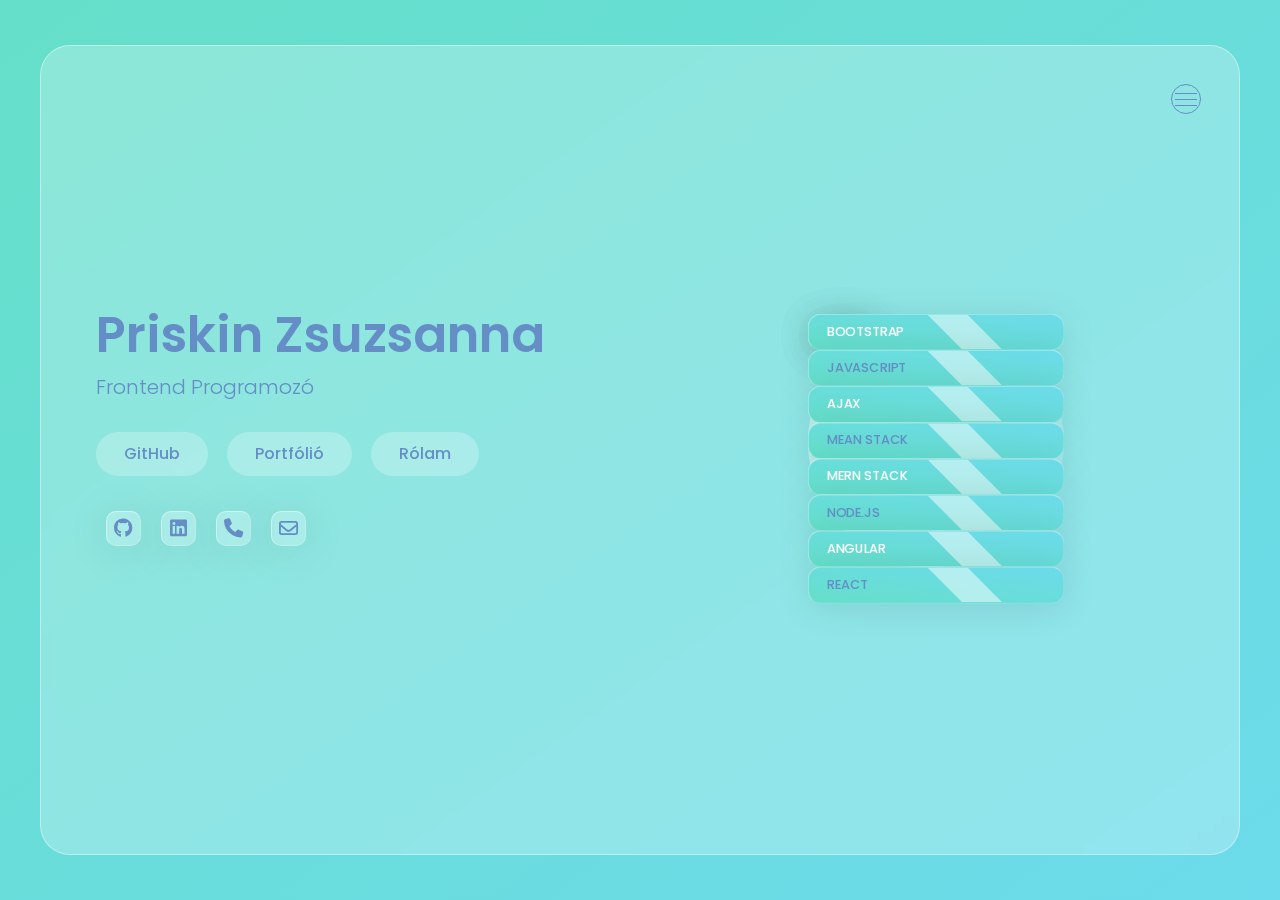
==== commit 37420462: "ver1 ready" ====
--- a/index.html
+++ b/index.html
@@ -8,7 +8,7 @@
     <link rel="apple-touch-icon" sizes="180x180" href="/apple-touch-icon.png">
     <link rel="icon" type="image/png" sizes="32x32" href="/favicon-32x32.png">
     <link rel="icon" type="image/png" sizes="16x16" href="/favicon-16x16.png">
-    <link rel="manifest" href="site.webmanifest">
+    <link rel="manifest" href="https://priskinzsuzsanna.github.io/priskin.zsuzsanna/favicons/site.webmanifest">
     <link rel="stylesheet" href="https://cdnjs.cloudflare.com/ajax/libs/font-awesome/6.3.0/css/all.min.css">
     <link rel="stylesheet" href="style.css">
     <title>Priskin Zsuzsanna</title>
@@ -33,6 +33,8 @@
                         <h2>frontend programozó</h2>
                         <a href="https://github.com/PriskinZsuzsanna" target="_blank" class="btn">GitHub</a>
                         <a href="#portfolio" class="btn link" data-id="portfolio">portfólió</a>
+                        <a href="#about" class="btn link" data-id="about">rólam</a>
+                        
 
                         <div class="social">
                             <ul>
@@ -46,11 +48,7 @@
                             </ul>
                         </div>
                     </div>
-                    <!--div class="home-img">
-                        <div class="img-box">
-                            <img src="home.jpg" alt="">
-                        </div>
-                    </div-->
+                    
                     <div class="cards">
                         <div class="circle-3">
                             <div class="card">
@@ -104,17 +102,13 @@
                     </div>
                 </div>
                 <div class="row">
-                    <!--div class="about-img">
-                        <div class="img-box">
-                            <img src="home.jpg" alt="">
-                        </div>
-                    </div-->
+                    
                     <div class="about-text">
                         <h3>Pályám</h3>
                         <p>Klasszikus gitárművészként mindig foglalkoztatott, hogyan lehet igazán igényes és elegánsan
                             működő internetes oldalakat létrehozni.
                             A programozásba autodidakta módon fogtam bele és azonnal magávalragadott a sokszínűség, a
-                            folyton fejlődő technika, a logika és a design kapcsolata.
+                            folyton fejlődő technika, a logika és a dizájn kapcsolata.
                         </p>
                         <p> Sokak első gondolata, hogy igazán messzire tévedtem eredeti pályámtól. Én ezzel
                             ellentétben
@@ -127,12 +121,19 @@
                             <div class="skill-item">html</div>
                             <div class="skill-item">css</div>
                             <div class="skill-item">javascript</div>
+                            <div class="skill-item">javascript OOP</div>
+                            <div class="skill-item">ajax</div>
                             <div class="skill-item">bootstrap</div>
                             <div class="skill-item">react</div>
-                            <div class="skill-item">angular</div>
+                            <!--div class="skill-item">angular</div-->
                             <div class="skill-item">Node.js</div>
                             <div class="skill-item">MERN</div>
-                            <div class="skill-item">MEAN</div>
+                            <div class="skill-item">sass</div>
+                            <!--div class="skill-item">MEAN</div-->
+                            <div class="skill-item">English</div>
+                            <div class="skill-item">Creative Thinking</div>
+                            <div class="skill-item">Great Time Managment</div>
+                            <div class="skill-item">Team work</div>
                         </div>
 
                     </div>
@@ -141,10 +142,39 @@
                         <div class="about-tabs">
                             <button type="button" class="tab-item active" data-target="#education">tanulmányok</button>
                             <button type="button" class="tab-item" data-target="#experience">tapasztalat</button>
+                            <button type="button" class="tab-item" data-target="#language">nyelvismeret</button>
                         </div>
                         <!--Education timeline-->
                         <div class="tab-content active" id="education">
                             <div class="timeline">
+                                <div class="timeline-item">
+                                    <span>2022 - 2023</span>
+                                    <h4>junior frontend képzés </h4>
+                                    <p>Webler Oktatóstúdió</p>
+                                   
+                                </div>
+                                <div class="timeline-item">
+                                    <span>2022</span>
+                                    <h4>Újratervezés Program 3.0</h4>
+                                    <p>Tanúsítvány: 92%</p>
+                                    
+                                </div>
+                               
+                                <div class="timeline-item">
+                                    <span>2010 - 2012</span>
+                                    <h4>klasszikus gitárművész & klasszikus gitártanár MA </h4>
+                                    <p>Liszt Ferenc Zeneművészeti Egyetem</p>
+                                   
+                                </div>
+                                <div class="timeline-item">
+                                    <span>2007 - 2010</span>
+                                    <h4>klasszikus előadóművész BA</h4>
+                                    <p>Liszt Ferenc Zeneművészeti Egyetem</p>
+                                   
+                                </div>
+
+                            </div>
+                            <!--div class="timeline">
                                 <div class="timeline-item">
                                     <span class="date">2022-2023</span>
                                     <h4>junior frontend képzés <span>webler oktatóstúdió</span></h4>
@@ -171,37 +201,76 @@
                                     </p>
                                 </div>
 
-                            </div>
+                            </div-->
                         </div>
                         <!--Experience-->
                         <div class="tab-content" id="experience">
                             <div class="timeline">
                                 <div class="timeline-item">
-                                    <span class="date">2022 - 2023</span>
-                                    <h4>frontend programozó <span></span></h4>
-                                    <p>Frontend gyakorlóprojektek
+                                    <span>2022 - 2023</span>
+                                    <h4>frontend programozó:</h4>
+                                    <p>Portfólióm elérhetősége: </p>
+                                    <div class="skills">
+                                        <div class="skill-item"><a href="https://github.com/PriskinZsuzsanna" target="_blank">GitHub</a>
+                                        </div>
+                                        <div class="skill-item"><a href="#portfolio" class="link"  data-id="portfolio">portfólió</a>
+                                        </div>
+                                        
+                                    </div>
+                                  
+                                </div>
+                                <div class="timeline-item">
+                                    <span>2009 - </span>
+                                    <h4>klasszikus gitártanár</h4>
+                                    <p>Tóth Aladár Zeneiskola</p>
+                                    <br>
+                                    <p>Programozó tanulmányaim megkezdése mellett klasszikus gitártanárként dolgozom. 
                                     </p>
-                                    <a href="https://github.com/PriskinZsuzsanna" target="_blank" class="btn">GitHub</a>
-                                    <a href="#portfolio" class="btn link" data-id="portfolio">portfólió</a>
-                                </div>
-                            </div>
+                                    <p>14
+                                        év
+                                        folyamatos munkaviszonyt tudok magam mögött az oktatásban.
+                                    </p>
+                                    
+                                    <p>Munkám során megtanultam egyedül felelősséget vállalni és csapatban dolgozni, illetve munkahelyi konfliktusokat kezelni.</p>
+
+                                </div>
+                            </div>
+                            
+
+                        </div>
+                         <!--Language-->
+                         <div class="tab-content" id="language">
                             <div class="timeline">
                                 <div class="timeline-item">
-                                    <span class="date">2009 - </span>
-                                    <h4>klasszikus gitártanár <span>Tóth Aladár Zeneiskola</span></h4>
-                                    <p>Programozó tanulmányaim megkezdése mellett klasszikus gitártanárként dolgozom. 14
-                                        év
-                                        folyamatos munkaviszonyt tudok magam mögött a közoktatásban.
-                                    </p>
-
-                                </div>
-                            </div>
-
-                        </div>
+                                    <span>2004</span>
+                                    <h4>Nyelvvizsga:</h4>
+                                    <span>Angol Komplex Középfok</span><br>
+                                    <span>BME Nyelvvizsgaközpont</span>
+                                    <!--p>Angol Komplex Középfok - BME Nyelvvizsgaközpot
+                                    </p-->
+                                </div>
+                                <div class="timeline-item">
+                                    <span>2006</span>
+                                    <h4>Érettségi:</h4>
+                                    <span>Angol Emeltszint</span>
+                                <!--p>Angol Emeltszint
+                                    </p-->
+                                </div>
+                                <div class="timeline-item">
+                                    <span>2022 -</span>
+                                    <h4>Angol szakmai nyelv<span></span></h4>
+                                    <p>Napi szinten használok angol nyelvű oktatóvideókat, olvasok angol nyelvű dokumentációkat. </p>
+                                    <p>Szívesen tanulok angol nyelven írásban és szóban is.</p>
+                                </div>
+                            </div>
+                        </div>
+                        
                         <div class="about-btns">
-                            <a href="#" class="btn">Életrajz</a>
+                            <a href="https://priskinzsuzsanna.github.io/priskin.zsuzsanna/PriskinZsuzsanna.pdf" download class="btn">Életrajz</a>
                             <a href="#contact" class="btn link" data-id="contact">Kapcsolat</a>
                         </div>
+
+                        
                     </div>
                 </div>
             </div>
--- a/style.css
+++ b/style.css
@@ -35,7 +35,7 @@
 }
 
 body {
-    min-height: 100vh;
+    min-height: 100dvh;
     background-image: linear-gradient(to bottom right, var(--pink-light), var(--cyan-light));
     background-image: linear-gradient(to bottom right, var(--bg-1), var(--bg-2));
     background-attachment: fixed;
@@ -492,7 +492,6 @@
     margin-bottom: 20px;
 }
 
-
 .about-text button {
     width: 40%;
 }
@@ -517,6 +516,8 @@
     border-radius: 20px;
 }
 
+
+
 .about-tabs .tab-item {
     padding: 0 0 2px;
     background-color: transparent;
@@ -524,7 +525,7 @@
     text-transform: capitalize;
     display: inline-block;
     color: var(--blue-dark);
-    font-size: 20px;
+    font-size: 18px;
     cursor: pointer;
     font-weight: 500;
     margin: 0 30px 0 0;
@@ -567,15 +568,14 @@
     position: relative;
 }
 
-.timelines .timeline::before {
+.timelines .timeline::before{
     content: '';
     position: absolute;
-    height: 100%;
+    height: 110%;
     width: 1px;
-    top: 0;
+    top: -5%;
     left: 5px;
-    background-color: var(--color-light);
-
+    background: linear-gradient(to bottom, #658dc62a, var(--color-light) 10%, #658dc62a 110%)
 }
 
 .timelines .tab-content {
@@ -600,7 +600,7 @@
     width: 11px;
     background-color: var(--color-light);
     left: 0;
-    top: 16px;
+    top: 35px;
     border-radius: 50%;
 }
 
@@ -624,6 +624,10 @@
 .timelines .timeline-item span {
     font-weight: 400;
 }
+
+.timeline-item .skills .skill-item {
+    margin-top: 10px;
+ }
 
 .timelines .btn {
     margin: 15px 15px 15px 0;
@@ -930,7 +934,7 @@
     margin: 10px;
 }
 
-.social ul li a {
+.social ul li a{
     position: relative;
     width: 50px;
     height: 50px;
@@ -1097,6 +1101,9 @@
     padding: 8px 33px;
 }
 
+
+
+
 /*---------------------Keyframes----------------*/
 
 @keyframes card1 {
@@ -1279,13 +1286,17 @@
         font-size: 40px;
     }
 
+    .home-text .btn {
+        margin: 5px;
+    }
+
     .container {
         padding: 0 10px;
     }
 
     .row {
         flex-direction: column;
-        gap: 30px;
+        gap: 5px;
         text-align: center;
     }
 
@@ -1324,12 +1335,30 @@
         margin-bottom: 20px;
     }
 
+    .about-tabs .tab-item {
+        font-size: 16px;
+    }
+
+    .timelines .timeline-item {
+        padding: 10px 10px 0 10px;
+    }
+
     .timelines .btn {
         width: 50%;
         margin-inline: auto;
         margin-block: 7px;
     }
 
+    .timeline-item .skills {
+        display: flex;
+        justify-content: center;
+        align-items: center;
+    }
+
+    .timeline-item p {
+        padding-inline: 10px;
+    }
+
     .portfolio-item {
         width: 70%;
         margin-inline: auto;
@@ -1342,6 +1371,10 @@
         font-size: .8rem;
     }
 
+    .home-section {
+        padding-block: 45px;
+    }
+
     .home-text h1 {
         font-size: 35px;
     }
@@ -1350,6 +1383,12 @@
         scale: .6;
     }
 
+    .about-tabs {
+        display: flex;
+        flex-direction: column;
+        justify-content: center;
+        align-items: center;
+    }
 
     .timelines .btn {
         width: 80%;
@@ -1357,6 +1396,7 @@
 
     .about-tabs .tab-item {
         margin: 0;
+        font-size: 20px;
     }
 
     .social ul li a {
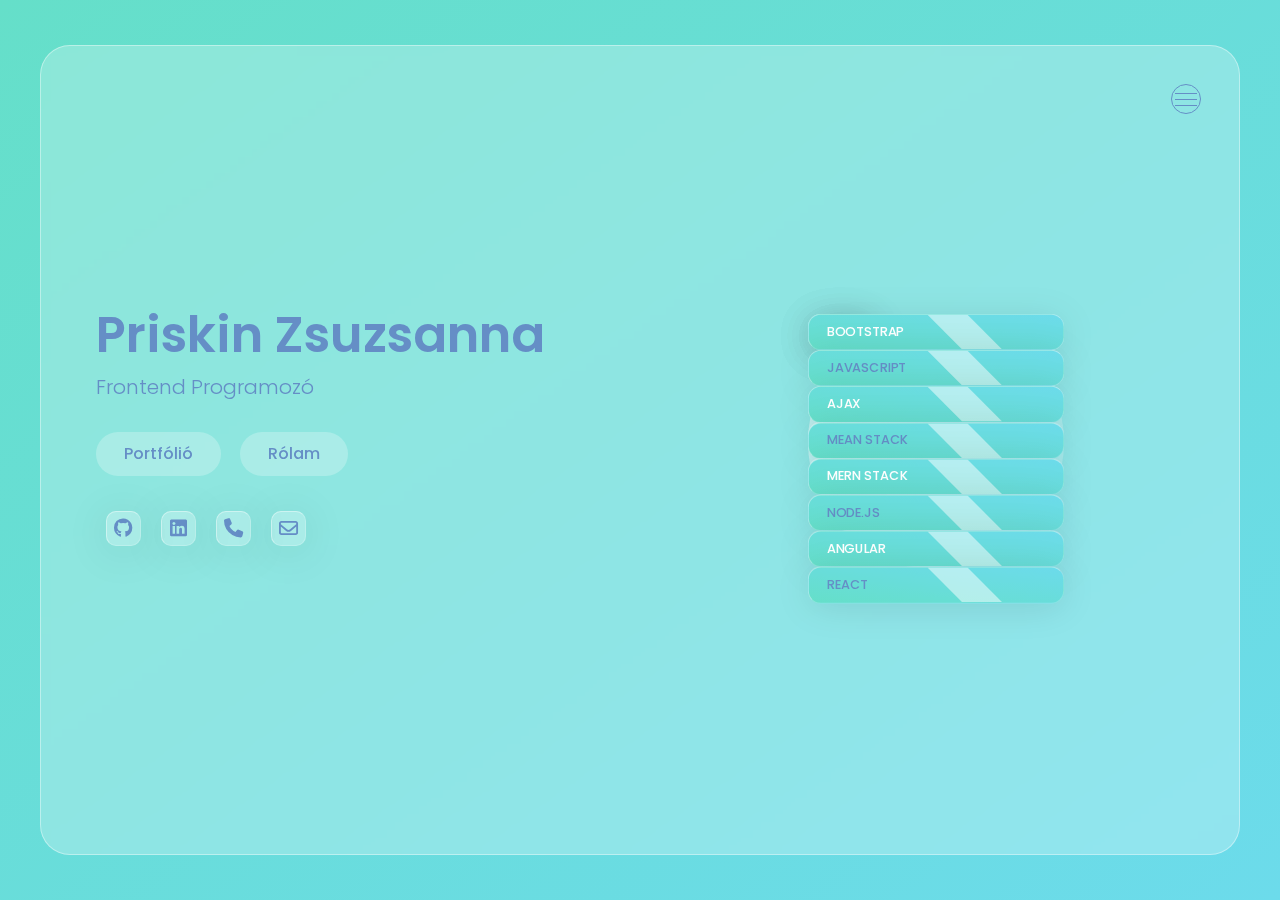
==== commit 989d4725: "buttons: home screen" ====
--- a/index.html
+++ b/index.html
@@ -31,7 +31,6 @@
 
                         <h1>priskin zsuzsanna</h1>
                         <h2>frontend programozó</h2>
-                        <a href="https://github.com/PriskinZsuzsanna" target="_blank" class="btn">GitHub</a>
                         <a href="#portfolio" class="btn link" data-id="portfolio">portfólió</a>
                         <a href="#about" class="btn link" data-id="about">rólam</a>
                         
@@ -107,14 +106,14 @@
                         <h3>Pályám</h3>
                         <p>Klasszikus gitárművészként mindig foglalkoztatott, hogyan lehet igazán igényes és elegánsan
                             működő internetes oldalakat létrehozni.
-                            A programozásba autodidakta módon fogtam bele és azonnal magávalragadott a sokszínűség, a
+                            A programozásba autodidakta módon fogtam bele és azonnal magával ragadott a sokszínűség, a
                             folyton fejlődő technika, a logika és a dizájn kapcsolata.
                         </p>
                         <p> Sokak első gondolata, hogy igazán messzire tévedtem eredeti pályámtól. Én ezzel
                             ellentétben
                             úgy érzem, hogy a zene, a tanítás és a programozás sokban hasonlít. Az összefüggések
                             felismerése, a hatékony és logikus gondolkozás fontossága, a kreativitás és az alkotás vágya
-                            mindhárom szakmát áthathtja.
+                            mindhárom szakmát áthatja.
                         </p>
                         <h3>skills</h3>
                         <div class="skills">
--- a/style.css
+++ b/style.css
@@ -35,7 +35,7 @@
 }
 
 body {
-    min-height: 100dvh;
+    min-height: 100vh;
     background-image: linear-gradient(to bottom right, var(--pink-light), var(--cyan-light));
     background-image: linear-gradient(to bottom right, var(--bg-1), var(--bg-2));
     background-attachment: fixed;
@@ -305,7 +305,6 @@
 
 
 .cards {
-
     height: 21rem;
     margin-inline: auto;
     position: relative;
@@ -1312,6 +1311,11 @@
         padding: 0;
     }
 
+    .cards {
+        margin-top: -30px;
+        margin-left: -10px;
+    }
+
     #home .social ul {
         width: 100%;
         justify-content: center;
@@ -1372,7 +1376,7 @@
     }
 
     .home-section {
-        padding-block: 45px;
+        padding-block: 45px 15px;
     }
 
     .home-text h1 {
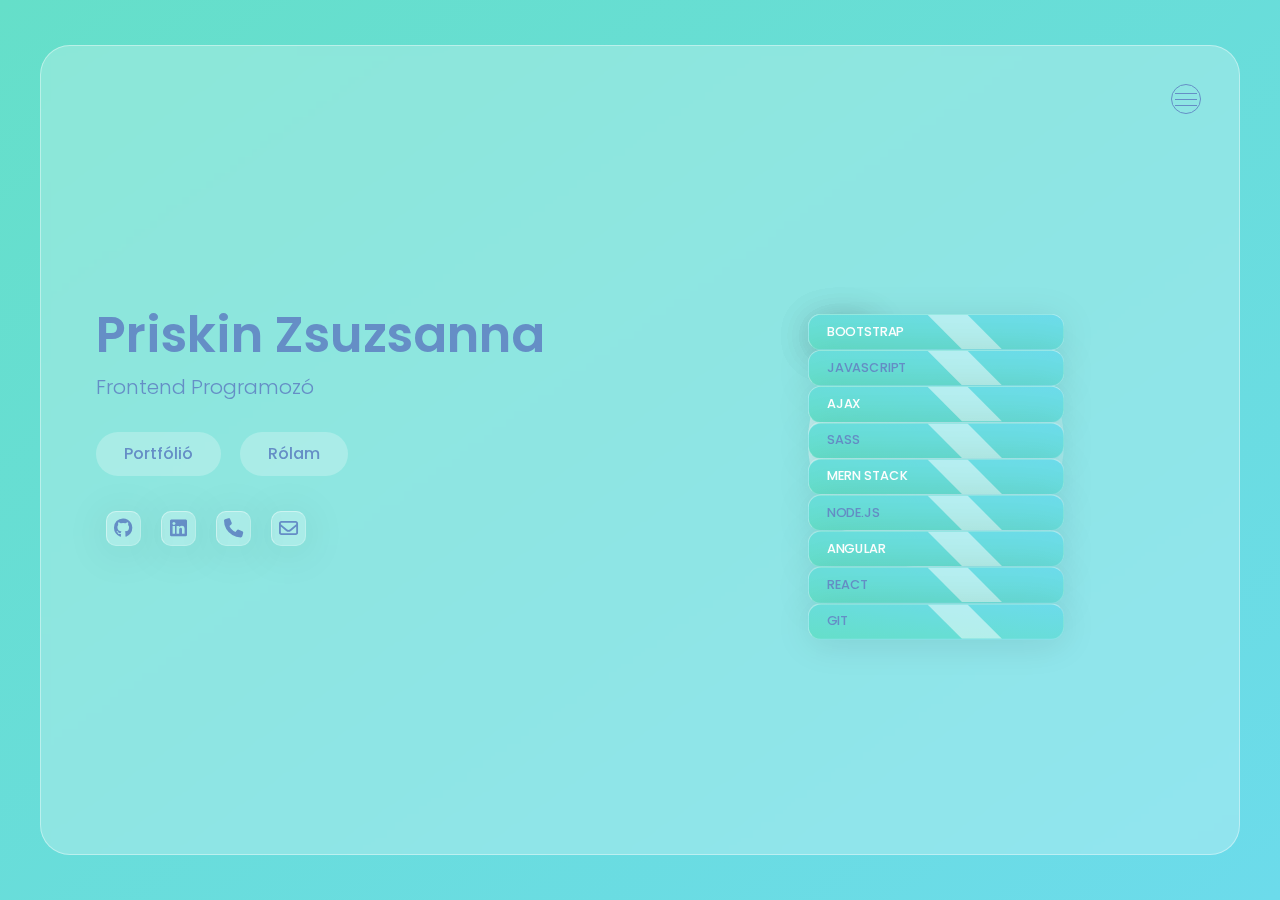
==== commit 489cd6f2: "portfolio" ====
--- a/index.html
+++ b/index.html
@@ -66,7 +66,7 @@
                                 <h4>AJAX</h4>
                             </div>
                             <div class="card">
-                                <h4>MEAN STACK</h4>
+                                <h4>SASS</h4>
                             </div>
                             <div class="card">
                                 <h4>MERN STACK</h4>
@@ -79,6 +79,9 @@
                             </div>
                             <div class="card">
                                 <h4>REACT</h4>
+                            </div>
+                            <div class="card">
+                                <h4>GIT</h4>
                             </div>
 
                         </div>
@@ -128,6 +131,7 @@
                             <div class="skill-item">Node.js</div>
                             <div class="skill-item">MERN</div>
                             <div class="skill-item">sass</div>
+                            <div class="skill-item">git</div>
                             <!--div class="skill-item">MEAN</div-->
                             <div class="skill-item">English</div>
                             <div class="skill-item">Creative Thinking</div>
@@ -290,6 +294,34 @@
                 </div>
                 <div class="row">
                     <!--Portfolio Item start-->
+                    <div class="portfolio-item">
+                        <div class="portfolio-item-thumbnail">
+                            <a href="https://priskinzsuzsanna.github.io/ReactApps/" target="_blank">
+                                <img src="img/port/reactapps.png" alt="">
+                            </a>
+                        </div>
+                        <h3 class="portfolio-item-title">react apps</h3>
+                        <button type="button" class="btn view-project-btn">info</button>
+                        <div class="portfolio-item-details">
+                            <div class="description">
+                                <h3>React Kezdőlap Feladatlist, Kategorizál Jegyzetek és Szótár Funkciókkal</h3>
+                                <p>React</p>
+                                <div class="skills">
+                                    <div class="skill-item">React</div>
+                                    <div class="skill-item">Hooks</div>
+                                    <div class="skill-item">UseContext</div>
+                                    <div class="skill-item">React Router</div>
+                                    <div class="skill-item">Api</div>
+                                    <div class="skill-item">Local Storage</div>
+                                    <div class="skill-item">Styled Components</div>
+                                    <div class="skill-item">Mobile First Workflow</div>
+                                    <div class="skill-item">Keyframes</div>
+                                </div>
+                                <button class="btn"><a href="https://priskinzsuzsanna.github.io/ReactApps/"
+                                        target="_blank">live site</a></button>
+                            </div>
+                        </div>
+                    </div>
                     <div class="portfolio-item">
                         <div class="portfolio-item-thumbnail">
                             <a href="https://priskinzsuzsanna.github.io/OOP-Dictionary/" target="_blank">
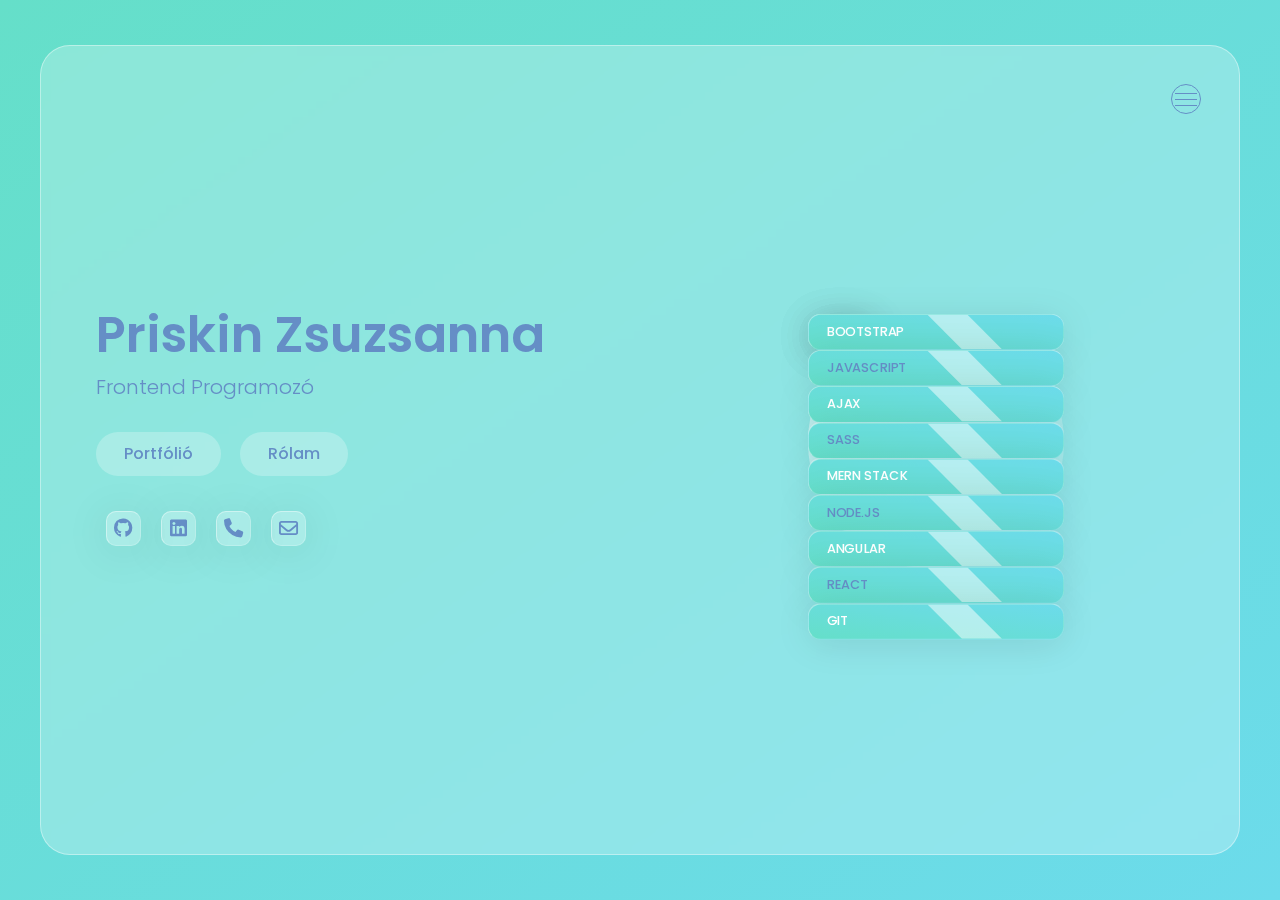
==== commit 34474a40: "transitions, new portf item" ====
--- a/index.html
+++ b/index.html
@@ -270,6 +270,7 @@
                         
                         <div class="about-btns">
                             <a href="https://priskinzsuzsanna.github.io/priskin.zsuzsanna/PriskinZsuzsanna.pdf" download class="btn">Életrajz</a>
+                            <a href="#portfolio" class="btn link" data-id="portfolio">Portfólió</a>
                             <a href="#contact" class="btn link" data-id="contact">Kapcsolat</a>
                         </div>
 
@@ -350,6 +351,34 @@
                     </div>
                     <div class="portfolio-item">
                         <div class="portfolio-item-thumbnail">
+                            <a href="https://priskinzsuzsanna.github.io/React-GridLayout-Animation-Movie-Page/" target="_blank">
+                                <img src="img/port/movies.png" alt="">
+                            </a>
+                        </div>
+                        <h3 class="portfolio-item-title">react movies</h3>
+                        <button type="button" class="btn view-project-btn">info</button>
+                        <div class="portfolio-item-details">
+                            <div class="description">
+                                <h3>React Filter Movies</h3>
+                                <p>React Framer Motion Animations</p>
+                                <div class="skills">
+                                    <div class="skill-item">React</div>
+                                    <div class="skill-item">Hooks</div>
+                                    <div class="skill-item">Framer Motion</div>
+                                    <div class="skill-item">Layout Animation</div>
+                                    <div class="skill-item">CSS Grid</div>
+                                    <div class="skill-item">Component Animation</div>
+                                    <div class="skill-item">Card layer animation on hover</div>
+                                    <div class="skill-item">Api</div>
+                                </div>
+                                <button class="btn"><a href="https://priskinzsuzsanna.github.io/React-GridLayout-Animation-Movie-Page/"
+                                        target="_blank">live site</a></button>
+                            </div>
+                        </div>
+                    </div>
+                    
+                    <div class="portfolio-item">
+                        <div class="portfolio-item-thumbnail">
                             <a href="https://priskinzsuzsanna.github.io/FrontendMentorProject-dashboard/"
                                 target="_blank">
                                 <img src="img/port/dashboard.png" alt="">
@@ -480,6 +509,9 @@
                         </div>
                     </div>
                 </div>
+            </div>
+            <div style="text-align: right; padding-right: 5%;">
+                <a href="#contact" class="btn link" data-id="contact">Kapcsolat</a>
             </div>
         </section>
 
--- a/style.css
+++ b/style.css
@@ -96,6 +96,7 @@
     min-height: 90vh;
     border-radius: 30px;
     backdrop-filter: var(--backdrop-filter-blur);
+    animation: fadeInSection .7s ease-in-out;
 }
 
 .main {
@@ -375,6 +376,7 @@
 .card:nth-of-type(5) h4,
 .card:nth-of-type(7) h4,
 .card:nth-of-type(9) h4,
+.card:nth-of-type(11) h4,
 .cv-card h4 a {
     color: var(--white);
 }
@@ -459,6 +461,13 @@
     top: 16px;
     right: 32px;*/
     animation: card10 2.5s;
+    animation-fill-mode: forwards;
+}
+.card:nth-of-type(11) {
+    /*position: absolute;
+    top: 16px;
+    right: 32px;*/
+    animation: card11 2.5s;
     animation-fill-mode: forwards;
 }
 
@@ -794,6 +803,10 @@
     gap: 25px;
 }
 
+.description h3 {
+    text-align: center;
+}
+
 .pp-body a {
     text-transform: lowercase;
     color: var(--color-light);
@@ -1105,6 +1118,18 @@
 
 /*---------------------Keyframes----------------*/
 
+@keyframes fadeInSection {
+    0% 
+    {
+        opacity: 0;
+    }
+
+    100% 
+    {
+        opacity: 1;
+    }
+}
+
 @keyframes card1 {
     0% {
         position: absolute;
@@ -1199,7 +1224,7 @@
     100% {
         position: absolute;
         bottom: 0;
-        right: 0;
+        right: 74px;
         opacity: 1;
     }
 }
@@ -1264,6 +1289,21 @@
         position: absolute;
         top: 16px;
         right: 32px;
+        opacity: 1;
+    }
+}
+@keyframes card11 {
+    0% {
+        position: absolute;
+        top: 50%;
+        right: 15%;
+        opacity: 0;
+    }
+
+    100% {
+        position: absolute;
+        top: 52%;
+        right: 50%;
         opacity: 1;
     }
 }
